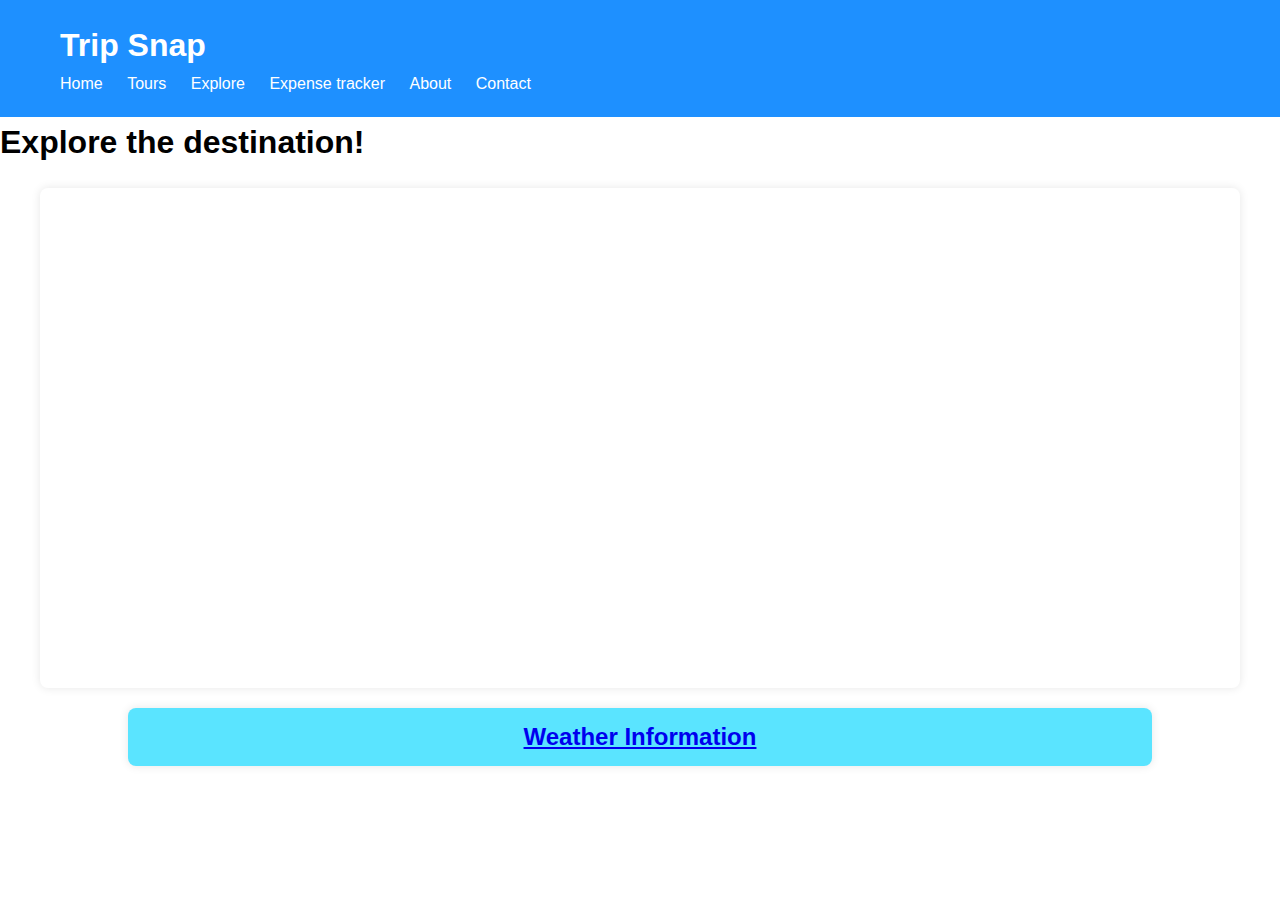
==== index.html @ 1a216528 "Add files via upload" ====
<!DOCTYPE html>
<html lang="en">
<head>
    <meta charset="UTF-8">
    <meta name="viewport" content="initial-scale=1.0, width=device-width">

    <style>
        body {
            margin: 0;
            padding: 0;
            font-family: Arial, sans-serif;
        }
        header1 {
                       
            text-align: center;
            padding: 10px;
        }
        #mapContainer {
            margin: auto;
            margin-top:80px;
            width: 80vw;
            height: 100vh; /* Adjusted height to make room for weather section */
        }
        #weatherContainer {
            margin: auto;
            width: 80vw;
            padding: 10px;
            text-align: center;
        }
.container {
    max-width: 1200px;
    margin: 0 auto;
    padding: 0 20px;
    max-height: 3000px;
}

header {
    background-color: #1E90FF;
    color: #fff;
    padding: 20px 0;
}

header h1 {
    margin: 0;
}

nav ul {
    list-style-type: none;
    margin: 0;
    padding: 0;
}

nav ul li {
    display: inline;
    margin-right: 20px;
}

nav ul li a {
    color: #fff;
    text-decoration: none;
}
        /* Button styles */



    </style>
    <script src="https://js.api.here.com/v3/3.1/mapsjs-core.js"></script>
    <script src="https://js.api.here.com/v3/3.1/mapsjs-service.js"></script>
    <script src="https://js.api.here.com/v3/3.1/mapsjs-ui.js"></script>
    <script src="https://js.api.here.com/v3/3.1/mapsjs-mapevents.js"></script>
    <link rel="stylesheet" type="text/css" href="http://js.api.here.com/v3/3.0/mapsjs-ui.css" />
    <script src="credentials.js"></script>
</head>
<body>
    <header>
        <nav>
            <div class="container">
                <h1>Trip Snap</h1>
                <ul>
                    <li><a href="main.html">Home</a></li>
                    <li><a href="tour.html">Tours</a></li>
                    <li><a href="index.html">Explore</a></li>
                    <li><a href="tracker.html">Expense tracker</a></li>
                    <li><a href="about.html">About</a></li>
                    <li><a href="contact.html">Contact</a></li>
                </ul>
            </div>
        </nav>
    </header>
    <div id="header1">
        <h1>Explore the destination!</h1>
    </div>

    <div id="mapContainer"></div>
    
    <div id="weatherContainer">
        <h2 style="color: #fff;"><a href="https://www.accuweather.com/en/in/tn/tamil-nadu-weather"> Weather Information</a></h2>
        <div id="weatherData"></div>
    </div>
</body>
<style>
    /* Resetting default browser styles */
    * {
        box-sizing: border-box;
        margin: 0;
        padding: 0;
    }
    body {
        font-family: Arial, sans-serif;
        line-height: 1.6;
    }
    /* Header styles */
    #header {
        background-color: #ed12de;
        color: rgb(0, 0, 0);
        text-align: center;
        padding: 10px;
    }
    /* Map and weather containers */
    #mapContainer, #weatherContainer {
        margin: 20px auto;
        max-width: 1200px;
        padding: 10px;
        border-radius: 8px;
        box-shadow: 0 0 10px rgba(0, 0, 0, 0.1);
    }
    /* Weather information styles */
    #weatherContainer {
        background-color:rgb(90, 228, 255);
        text-align: center;
        color: #fff;
    }
    /* Responsive map container */
    #mapContainer {
        width: 100%;
        height: 500px;
    }
    /* Custom map controls */
    .here-map-container .mapSettingsControl {
        position: absolute;
        top: 20px;
        right: 20px;
        z-index: 1000;
        background-color:bisque;
        border-radius: 4px;
        padding: 5px;
        box-shadow: 0 2px 5px rgba(0, 0, 0, 0.1);
    }
    /* Styling for info bubble */
    .info-bubble-content {
        max-width: 200px;
        text-align: left;
    }
    /* Responsive styling */
    @media (max-width: 768px) {
        #mapContainer, #weatherContainer {
            margin: 10px auto;
        }
        .here-map-container .mapSettingsControl {
            top: 10px;
            right: 10px;
            padding: 3px;
        }
        .info-bubble-content {
            max-width: 150px;
        }
    }
</style>
<script>
    var platform = new H.service.Platform({
  'apikey': "POEKk48VtQlfNLrBNRi2hhisA2gCvxdkdPABNpsvsck"
});

var defaultLayers = platform.createDefaultLayers();
var map = new H.Map(
  document.getElementById('mapContainer'), 
  defaultLayers.vector.normal.map,
  {
    zoom: 15,
  }
);
navigator.geolocation.getCurrentPosition(function(position) {
  var latitude = position.coords.latitude;
  var longitude = position.coords.longitude;

  // Center the map to the user's location
  map.setCenter({ lat: latitude, lng: longitude });

  // Define user's location as a waypoint
  var userLocation = latitude + ',' + longitude;

  // Prompt user for destination (you can replace this with any method of input suitable for your application)
  var destination = prompt("Please enter your destination:");

  // Define destination as a waypoint
  var waypoints = 'waypoints=' + userLocation + '|' + destination;

  // Construct the routing request URL
  var routingUrl = 'https://route.ls.hereapi.com/routing/7.2/calculateroute.json' +
                   '?apiKey=' + window.hereCreds.JS_KEY +
                   '&' + waypoints +
                   '&mode=fastest;car;traffic:enabled';

  // Perform the routing request
  fetch(routingUrl)
      .then(function(response) {
          return response.json();
      })
      .then(function(data) {
          // Parse the routing response and extract route information
          var route = data.response.route[0];
          var routeShape = route.shape;

          // Create a polyline to display the route on the map
          var strip = new H.geo.Strip();
          routeShape.forEach(function(pointString) {
              var parts = pointString.split(',');
              strip.pushLatLngAlt(parseFloat(parts[0]), parseFloat(parts[1]));
          });
          var routePolyline = new H.map.Polyline(strip, {
              style: { lineWidth: 5, strokeColor: 'rgba(0, 85, 170, 0.7)' } // Adjust route line style as needed
          });

          // Add the route polyline to the map
          map.addObject(routePolyline);

          // Zoom the map to fit the route
          map.getViewModel().setLookAtData({bounds: routePolyline.getBoundingBox()});
      })
      .catch(function(error) {
          console.error('Error fetching routing data:', error);
      });
});


const ui = H.ui.UI.createDefault(map, defaultLayers);
var provider = map.getBaseLayer().getProvider();
const mapSettingsControl = ui.getControl('mapsettings');
mapSettingsControl.setAlignment('top-right'); // Adjusted alignment to top-left

var style = new H.map.Style(
  'styles/styles.yaml',
  'https://js.api.here.com/v3/3.1/styles/omv/'
);

const behavior = new H.mapevents.Behavior(new H.mapevents.MapEvents(map));

// Create the coordinates for the Spire of Dublin
const spireCoordinates = { lat: 13.053563, lng: 80.21375 };

// Create the HTML content for the info bubble
const content = '<div>' +
  '<h3>Chennai, India</h3>' +
  '<p>Learn more about <a href="https://en.wikipedia.org/wiki/Chennai" target="_blank">Chennai</a>.</p>' +
  '</div>';

// Create an info bubble at the Chennai location with the HTML content
const infoBubble = new H.ui.InfoBubble(spireCoordinates, { content });

ui.addBubble(infoBubble);



</script>
<script src="index.js"></script>

</html>
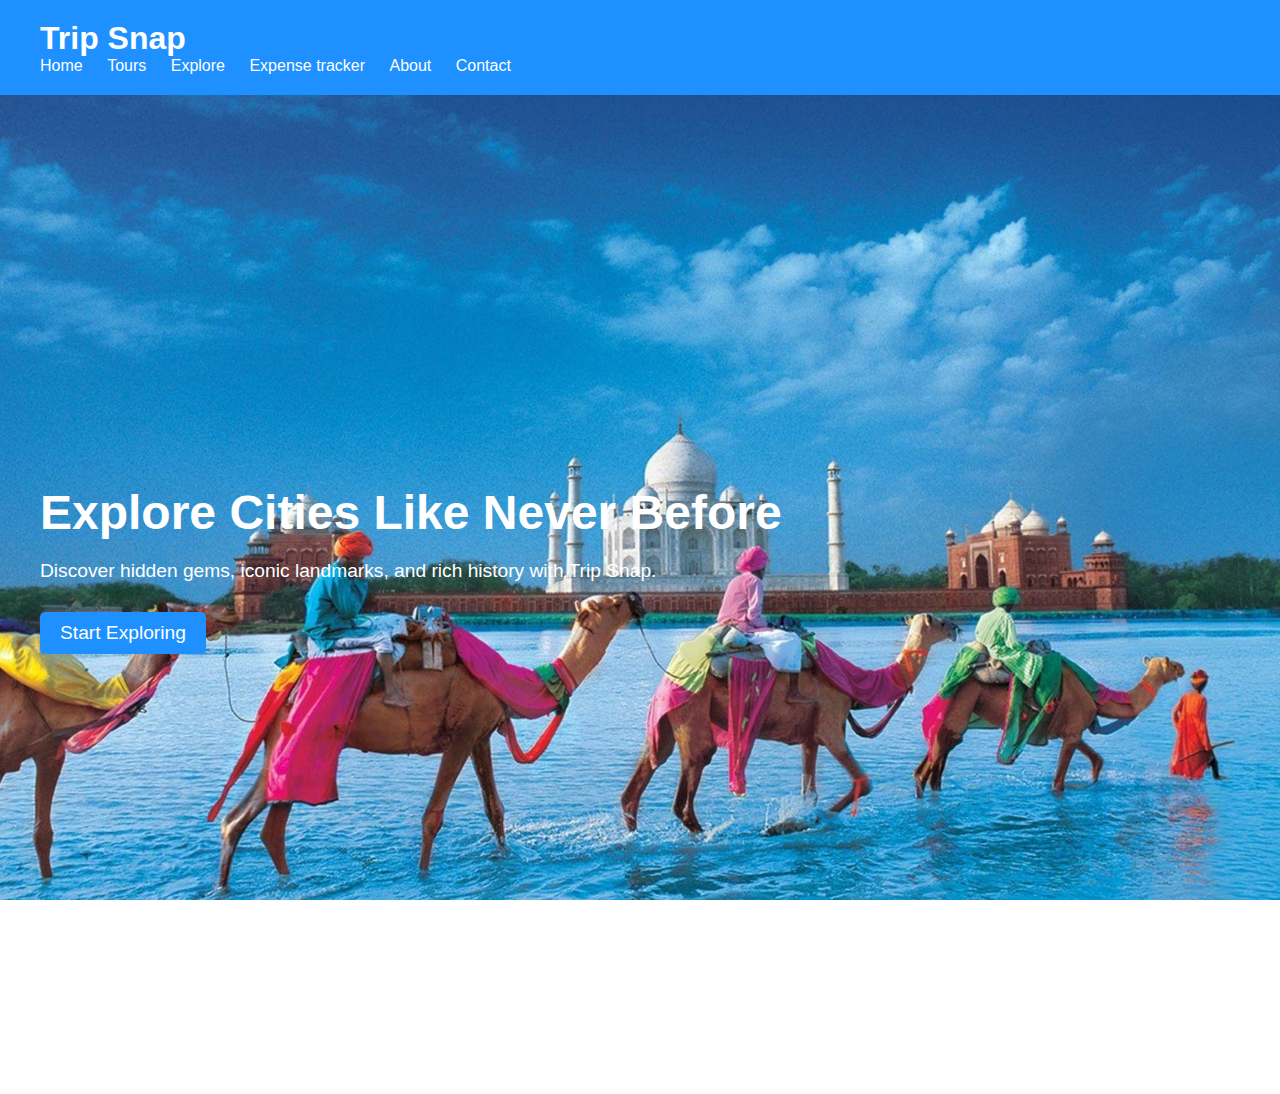
==== commit 8b712867: "Add files via upload" ====
--- a/index.html
+++ b/index.html
@@ -2,74 +2,9 @@
 <html lang="en">
 <head>
     <meta charset="UTF-8">
-    <meta name="viewport" content="initial-scale=1.0, width=device-width">
-
-    <style>
-        body {
-            margin: 0;
-            padding: 0;
-            font-family: Arial, sans-serif;
-        }
-        header1 {
-                       
-            text-align: center;
-            padding: 10px;
-        }
-        #mapContainer {
-            margin: auto;
-            margin-top:80px;
-            width: 80vw;
-            height: 100vh; /* Adjusted height to make room for weather section */
-        }
-        #weatherContainer {
-            margin: auto;
-            width: 80vw;
-            padding: 10px;
-            text-align: center;
-        }
-.container {
-    max-width: 1200px;
-    margin: 0 auto;
-    padding: 0 20px;
-    max-height: 3000px;
-}
-
-header {
-    background-color: #1E90FF;
-    color: #fff;
-    padding: 20px 0;
-}
-
-header h1 {
-    margin: 0;
-}
-
-nav ul {
-    list-style-type: none;
-    margin: 0;
-    padding: 0;
-}
-
-nav ul li {
-    display: inline;
-    margin-right: 20px;
-}
-
-nav ul li a {
-    color: #fff;
-    text-decoration: none;
-}
-        /* Button styles */
-
-
-
-    </style>
-    <script src="https://js.api.here.com/v3/3.1/mapsjs-core.js"></script>
-    <script src="https://js.api.here.com/v3/3.1/mapsjs-service.js"></script>
-    <script src="https://js.api.here.com/v3/3.1/mapsjs-ui.js"></script>
-    <script src="https://js.api.here.com/v3/3.1/mapsjs-mapevents.js"></script>
-    <link rel="stylesheet" type="text/css" href="http://js.api.here.com/v3/3.0/mapsjs-ui.css" />
-    <script src="credentials.js"></script>
+    <meta name="viewport" content="width=device-width, initial-scale=1.0">
+    <title>Trip Snap - Your Ultimate City Exploration Companion</title>
+    <link rel="stylesheet" href="styles.css">
 </head>
 <body>
     <header>
@@ -77,9 +12,9 @@
             <div class="container">
                 <h1>Trip Snap</h1>
                 <ul>
-                    <li><a href="main.html">Home</a></li>
+                    <li><a href="index.html">Home</a></li>
                     <li><a href="tour.html">Tours</a></li>
-                    <li><a href="index.html">Explore</a></li>
+                    <li><a href="explore.html">Explore</a></li>
                     <li><a href="tracker.html">Expense tracker</a></li>
                     <li><a href="about.html">About</a></li>
                     <li><a href="contact.html">Contact</a></li>
@@ -87,181 +22,19 @@
             </div>
         </nav>
     </header>
-    <div id="header1">
-        <h1>Explore the destination!</h1>
-    </div>
 
-    <div id="mapContainer"></div>
-    
-    <div id="weatherContainer">
-        <h2 style="color: #fff;"><a href="https://www.accuweather.com/en/in/tn/tamil-nadu-weather"> Weather Information</a></h2>
-        <div id="weatherData"></div>
-    </div>
+    <section class="hero">
+        <div class="container">
+            <h2 >Explore Cities Like Never Before</h2>
+            <p>Discover hidden gems, iconic landmarks, and rich history with Trip Snap.</p>
+            <a href="about.html" class="btn">Start Exploring</a>
+        </div>
+    </section>
+
+    <footer>
+        <div class="container">
+            <p>&copy; 2024 Trip Snap. All rights reserved.</p>
+        </div>
+    </footer>
 </body>
-<style>
-    /* Resetting default browser styles */
-    * {
-        box-sizing: border-box;
-        margin: 0;
-        padding: 0;
-    }
-    body {
-        font-family: Arial, sans-serif;
-        line-height: 1.6;
-    }
-    /* Header styles */
-    #header {
-        background-color: #ed12de;
-        color: rgb(0, 0, 0);
-        text-align: center;
-        padding: 10px;
-    }
-    /* Map and weather containers */
-    #mapContainer, #weatherContainer {
-        margin: 20px auto;
-        max-width: 1200px;
-        padding: 10px;
-        border-radius: 8px;
-        box-shadow: 0 0 10px rgba(0, 0, 0, 0.1);
-    }
-    /* Weather information styles */
-    #weatherContainer {
-        background-color:rgb(90, 228, 255);
-        text-align: center;
-        color: #fff;
-    }
-    /* Responsive map container */
-    #mapContainer {
-        width: 100%;
-        height: 500px;
-    }
-    /* Custom map controls */
-    .here-map-container .mapSettingsControl {
-        position: absolute;
-        top: 20px;
-        right: 20px;
-        z-index: 1000;
-        background-color:bisque;
-        border-radius: 4px;
-        padding: 5px;
-        box-shadow: 0 2px 5px rgba(0, 0, 0, 0.1);
-    }
-    /* Styling for info bubble */
-    .info-bubble-content {
-        max-width: 200px;
-        text-align: left;
-    }
-    /* Responsive styling */
-    @media (max-width: 768px) {
-        #mapContainer, #weatherContainer {
-            margin: 10px auto;
-        }
-        .here-map-container .mapSettingsControl {
-            top: 10px;
-            right: 10px;
-            padding: 3px;
-        }
-        .info-bubble-content {
-            max-width: 150px;
-        }
-    }
-</style>
-<script>
-    var platform = new H.service.Platform({
-  'apikey': "POEKk48VtQlfNLrBNRi2hhisA2gCvxdkdPABNpsvsck"
-});
-
-var defaultLayers = platform.createDefaultLayers();
-var map = new H.Map(
-  document.getElementById('mapContainer'), 
-  defaultLayers.vector.normal.map,
-  {
-    zoom: 15,
-  }
-);
-navigator.geolocation.getCurrentPosition(function(position) {
-  var latitude = position.coords.latitude;
-  var longitude = position.coords.longitude;
-
-  // Center the map to the user's location
-  map.setCenter({ lat: latitude, lng: longitude });
-
-  // Define user's location as a waypoint
-  var userLocation = latitude + ',' + longitude;
-
-  // Prompt user for destination (you can replace this with any method of input suitable for your application)
-  var destination = prompt("Please enter your destination:");
-
-  // Define destination as a waypoint
-  var waypoints = 'waypoints=' + userLocation + '|' + destination;
-
-  // Construct the routing request URL
-  var routingUrl = 'https://route.ls.hereapi.com/routing/7.2/calculateroute.json' +
-                   '?apiKey=' + window.hereCreds.JS_KEY +
-                   '&' + waypoints +
-                   '&mode=fastest;car;traffic:enabled';
-
-  // Perform the routing request
-  fetch(routingUrl)
-      .then(function(response) {
-          return response.json();
-      })
-      .then(function(data) {
-          // Parse the routing response and extract route information
-          var route = data.response.route[0];
-          var routeShape = route.shape;
-
-          // Create a polyline to display the route on the map
-          var strip = new H.geo.Strip();
-          routeShape.forEach(function(pointString) {
-              var parts = pointString.split(',');
-              strip.pushLatLngAlt(parseFloat(parts[0]), parseFloat(parts[1]));
-          });
-          var routePolyline = new H.map.Polyline(strip, {
-              style: { lineWidth: 5, strokeColor: 'rgba(0, 85, 170, 0.7)' } // Adjust route line style as needed
-          });
-
-          // Add the route polyline to the map
-          map.addObject(routePolyline);
-
-          // Zoom the map to fit the route
-          map.getViewModel().setLookAtData({bounds: routePolyline.getBoundingBox()});
-      })
-      .catch(function(error) {
-          console.error('Error fetching routing data:', error);
-      });
-});
-
-
-const ui = H.ui.UI.createDefault(map, defaultLayers);
-var provider = map.getBaseLayer().getProvider();
-const mapSettingsControl = ui.getControl('mapsettings');
-mapSettingsControl.setAlignment('top-right'); // Adjusted alignment to top-left
-
-var style = new H.map.Style(
-  'styles/styles.yaml',
-  'https://js.api.here.com/v3/3.1/styles/omv/'
-);
-
-const behavior = new H.mapevents.Behavior(new H.mapevents.MapEvents(map));
-
-// Create the coordinates for the Spire of Dublin
-const spireCoordinates = { lat: 13.053563, lng: 80.21375 };
-
-// Create the HTML content for the info bubble
-const content = '<div>' +
-  '<h3>Chennai, India</h3>' +
-  '<p>Learn more about <a href="https://en.wikipedia.org/wiki/Chennai" target="_blank">Chennai</a>.</p>' +
-  '</div>';
-
-// Create an info bubble at the Chennai location with the HTML content
-const infoBubble = new H.ui.InfoBubble(spireCoordinates, { content });
-
-ui.addBubble(infoBubble);
-
-
-
-</script>
-<script src="index.js"></script>
-
-</html>+</html>
--- a/styles.css
+++ b/styles.css
@@ -0,0 +1,88 @@
+/* styles.css */
+body, html {
+    margin: 0;
+    padding: 0;
+    width: 100%;
+    height: 100%;
+    overflow: hidden;
+}
+body {
+    font-family: Arial, sans-serif;
+    margin: 0;
+    padding: 0;
+}
+
+.container {
+    max-width: 1200px;
+    margin: 0 auto;
+    padding: 0 20px;
+    max-height: 3600px;
+}
+
+header {
+    background-color: #1E90FF;
+    color: #fff;
+    padding: 20px 0;
+}
+
+header h1 {
+    margin: 0;
+}
+
+nav ul {
+    list-style-type: none;
+    margin: 0;
+    padding: 0;
+}
+
+nav ul li {
+    display: inline;
+    margin-right: 20px;
+}
+
+nav ul li a {
+    color: #fff;
+    text-decoration: none;
+}
+
+.hero {
+    background-image: url('133822.jpg'); /* Change 'city.jpg' to your image file */
+    background-size: cover;
+    background-position: center;
+    color: #fff;
+    text-align:start;
+    padding: 350px 0;
+    height: 4500 px;
+    vertical-align: text-top;
+}
+
+.hero h2 {
+    font-size: 3em;
+    margin-bottom: 20px;
+}
+
+.hero p {
+    font-size: 1.2em;
+    margin-bottom: 30px;
+}
+
+.btn {
+    display: inline-block;
+    background-color: #1E90FF;
+    color: #fff;
+    text-decoration: none;
+    padding: 10px 20px;
+    border-radius: 5px;
+    font-size: 1.2em;
+}
+
+.btn:hover {
+    background-color: #0066CC;
+}
+
+footer {
+    background-color: #333;
+    color: #fff;
+    text-align: center;
+    padding: 20px 0;
+}
